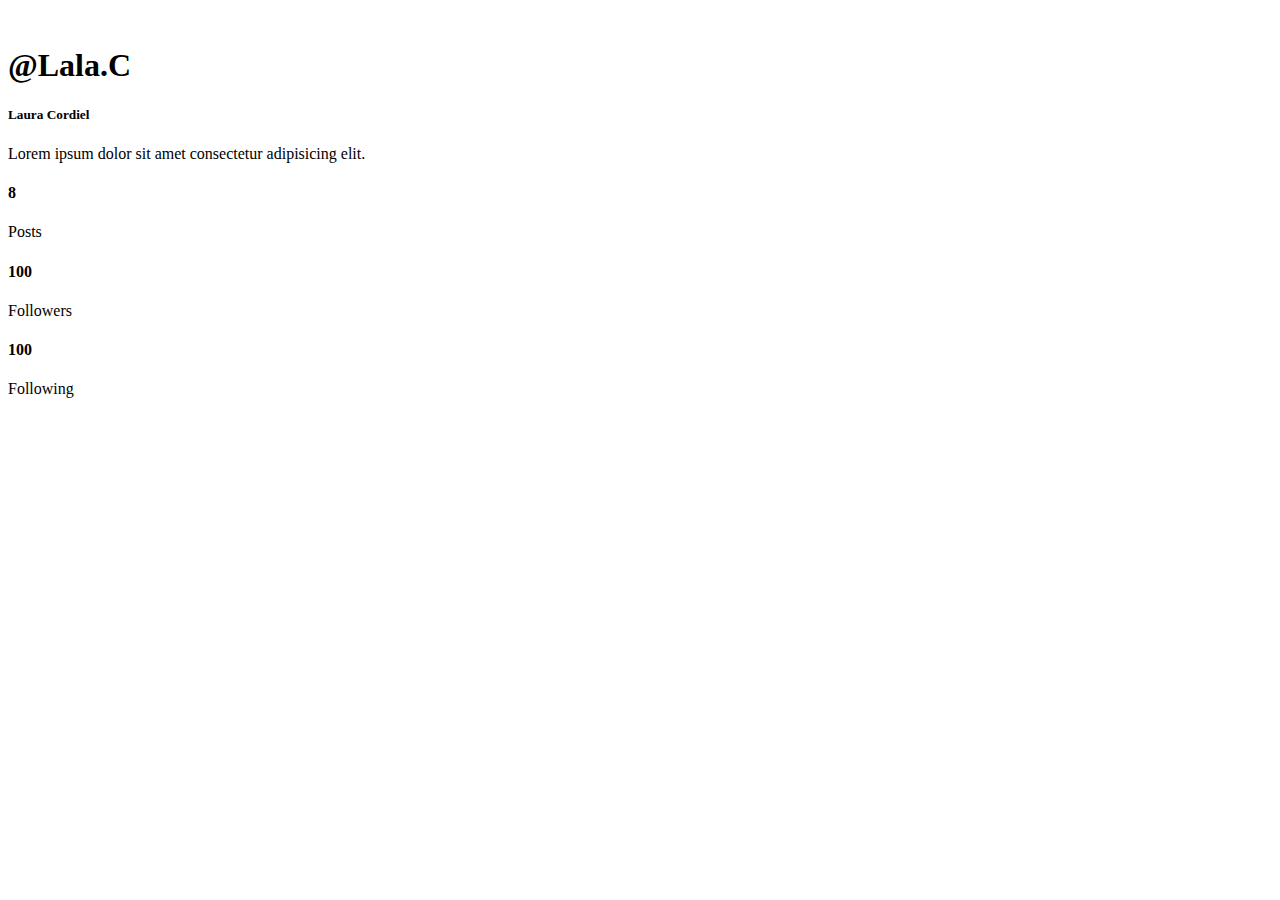
==== profile/profile.html @ 02330cec "adding files" ====
<!DOCTYPE html>
<html lang="en">
<head>
    <meta charset="UTF-8">
    <meta name="viewport" content="width=device-width, initial-scale=1.0">
    <title>Laura Cordiel - profile</title>
    <link rel="stylesheet" href="perfil.css">
</head>
<body>
    <div id="container">
        <div class="profile">
            <img src="assets/femea 1.jfif" alt="" class="avatar">

            <!-- PROFILE INFO -->
            <div class="profile-info">

                <!-- PROFILE -->
                <h1 class="ig">@Lala.C</h1>
                <h5 class="name">Laura Cordiel</h3>
                <p class="bio">Lorem
                    ipsum dolor sit amet consectetur adipisicing elit.
                </p>

                <!-- STATUS -->
                <div class="status">
                    <div class="posts">
                        <h4>8</h4>
                        <div class="label">Posts</div>
                    </div>
                    <div class="followers">
                        <h4>100</h4>
                        <div class="label">Followers</div>
                    </div>
                    <div class="following">
                        <h4>100</h4>
                        <div class="label">Following</div>
                    </div>
                </div>

            </div>

        </div>

        <!-- IMAGES -->
        <div class="images">
            <img src="assets/femea 1.jfif" alt="">
            <img src="assets/femea 2.jfif" alt="">
            <img src="assets/femea 3.jfif" alt="">
            <img src="assets/femea 4.jfif" alt="">
            <img src="assets/femea 5.jfif" alt="">
            <img src="assets/femea 6.jfif" alt="">
            <img src="assets/femea 7.jfif" alt="">
            <img src="assets/femea 8.jfif" alt="">
        </div>
    </div>
</body>
</html>
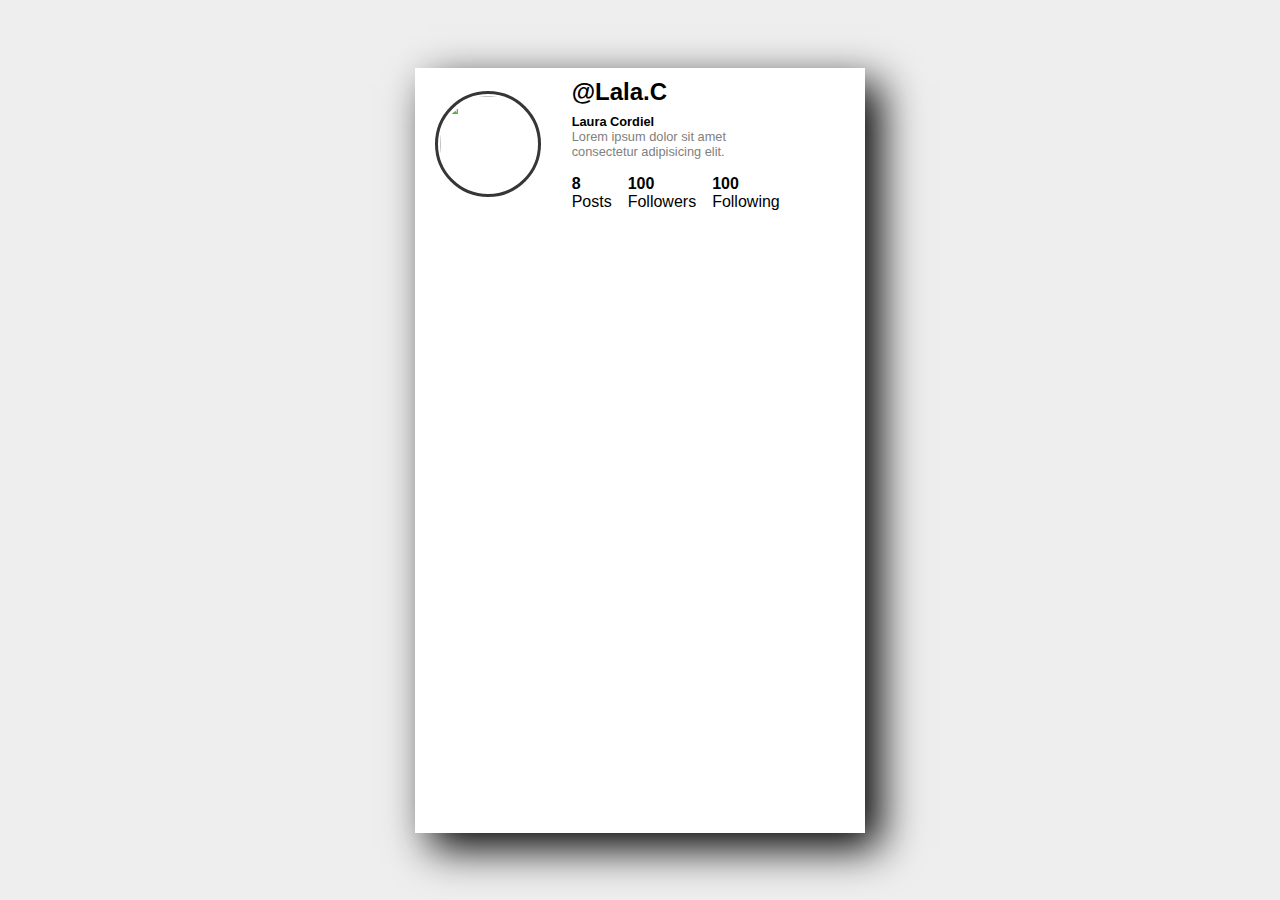
==== commit 11bbf4bb: "Sign-in UI/UX Almost finished" ====
--- a/profile/profile.html
+++ b/profile/profile.html
@@ -4,7 +4,7 @@
     <meta charset="UTF-8">
     <meta name="viewport" content="width=device-width, initial-scale=1.0">
     <title>Laura Cordiel - profile</title>
-    <link rel="stylesheet" href="perfil.css">
+    <link rel="stylesheet" href="profile.css">
 </head>
 <body>
     <div id="container">
--- a/profile/profile.css
+++ b/profile/profile.css
@@ -0,0 +1,92 @@
+* {
+    box-sizing: border-box;
+    padding: 0;
+    margin: 0;
+    text-decoration: none;
+    list-style: none;
+    font-family: sans-serif;
+}
+
+body {
+    display: flex;
+    justify-content: center;
+    align-items: center;
+    min-height: 100vh;
+
+    background-color: #eee;
+}
+
+#container {
+    background-color: #fff;
+    width: 450px;
+    height: 85vh;
+
+    display: grid;
+    grid-template-rows: 0.5fr 2fr;
+    grid-template-columns: 1fr;
+
+    box-shadow: 15px 15px 40px black;
+}
+
+/* PROFILE */
+#container .profile {
+    display: grid;
+    grid-template-columns: 0.5fr 1fr;
+    gap: 10px;
+
+}
+
+#container .profile img {
+    width: 100px;
+    height: 100px;
+    object-fit: cover;
+    background-repeat: no-repeat;
+
+    border: 2px solid white;
+    outline: 3px solid rgb(54, 54, 54);
+    border-radius: 50%;
+
+    position: relative;
+    top: 50%;
+    left: 50%;
+    transform: translate(-50%, -50%);
+}
+
+#container .profile .profile-info {
+    display: flex;
+    flex-direction: column;
+    justify-content: center;
+    align-items: start;
+}
+
+.profile .profile-info .ig {
+    font-size: 1.5rem;
+    font-weight: bold;
+}
+.profile .profile-info .name {
+    font-size: 0.8rem;
+    margin-top: 8px;
+}
+.profile .profile-info .bio {
+    font-size: 0.8rem;
+    color: gray;
+    width: 200px;
+}
+
+.profile .profile-info .status {
+    display: flex;
+    justify-content: space-between;
+    align-items: center;
+    gap: 16px;
+    
+    margin-top: 16px;
+
+}
+
+/* IMAGES */
+#container .images {
+    display: grid;
+    grid-template-columns: repeat(3, 1fr);
+    gap: 6px;
+    padding: 10px;
+}